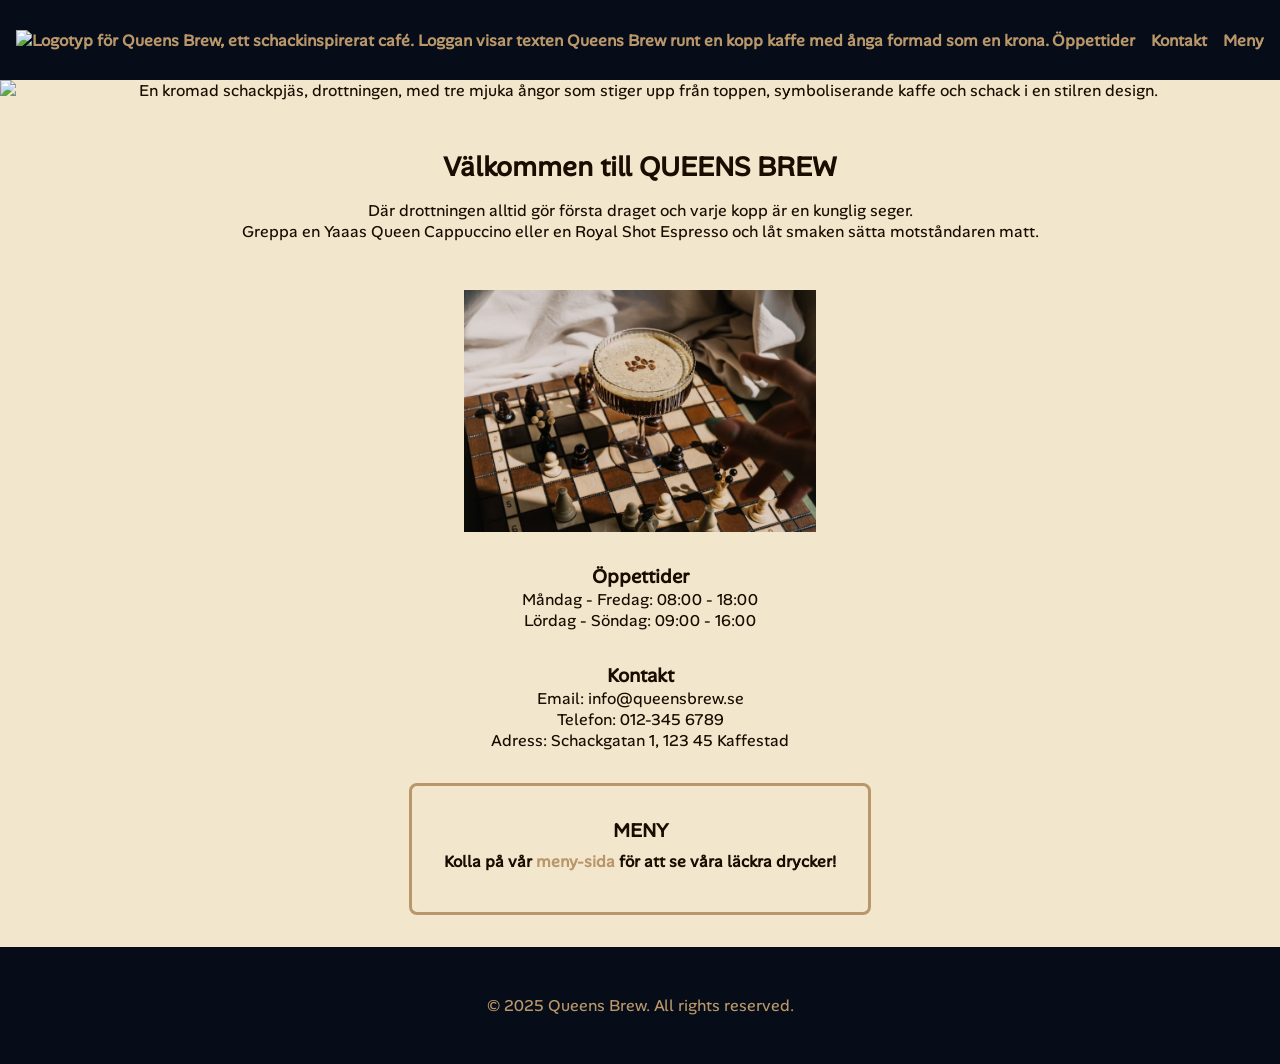
==== index.html @ 18743c52 "Hemsida för mobil - Klar!" ====
<!DOCTYPE html>
<html lang="en">
    <head>
        <meta charset="UTF-8" />
        <meta name="viewport" content="width=device-width, initial-scale=1.0" />
        <link rel="icon" type="image/x-icon" href="./Images/Favicon.png" />
        <link rel="stylesheet" href="style.css" />
        <title>Queens Brew</title>
    </head>
    <body>
        <header>
            <a href="index.html"
                ><img
                    src="Images/Logo.png"
                    alt="Logotyp för Queens Brew, ett schackinspirerat café. Loggan visar texten Queens Brew runt en kopp kaffe med ånga formad som en krona."
            /></a>
            <nav>
                <ul>
                    <li><a href="#Öppettider och Kontakt">Öppettider</a></li>
                    <li><a href="#Öppettider och Kontakt">Kontakt</a></li>
                    <li><a href="meny.html">Meny</a></li>
                </ul>
            </nav>
        </header>

        <main>
            <img
                id="queen"
                src="Images/queen-steam.png"
                alt="En kromad schackpjäs, drottningen, med tre mjuka ångor som stiger upp från toppen, symboliserande kaffe och schack i en stilren design."
            />

            <section id="välkommen">
                <h1>Välkommen till QUEENS BREW</h1>
                <p>
                    Där drottningen alltid gör första draget och varje kopp är
                    en kunglig seger.
                </p>
                <p>
                    Greppa en Yaaas Queen Cappuccino eller en Royal Shot
                    Espresso och låt smaken sätta motståndaren matt.
                </p>
            </section>

            <img id="coffee" src="./Images/Coffee.avif" alt="" />

            <section id="Öppettider och Kontakt">
                <h2>Öppettider</h2>
                <p>Måndag - Fredag: 08:00 - 18:00</p>
                <p>Lördag - Söndag: 09:00 - 16:00</p>
                <h2>Kontakt</h2>
                <p>Email: info@queensbrew.se</p>
                <p>Telefon: 012-345 6789</p>
                <p>Adress: Schackgatan 1, 123 45 Kaffestad</p>
            </section>

            <section id="meny">
                <h2>MENY</h2>
                <p>
                    Kolla på vår <a href="meny.html">meny-sida</a> för att se
                    våra läckra drycker!
                </p>
            </section>
        </main>
        <footer>
            <p>&copy; 2025 Queens Brew. All rights reserved.</p>
        </footer>
    </body>
</html>
---- style.css ----
@font-face {
    font-family: AlanSans;
    src: url(./Fonts/AlanSans-Regular.ttf) format('truetype');
}

* {
    margin: 0;
    padding: 0;
    font-family: AlanSans, Arial, sans-serif;
    font-size: 1rem;
}

body {
  display: flex;
  flex-direction: column;
  min-height: 100vh;
}

header {
    background-color: #060d18;
    padding: 0rem 1rem 0rem 1rem;
    display: flex;
    justify-content: space-between;
    align-items: center;
    height: 5rem;
}

header img {
    height: auto;
    width: 4rem;
    margin:0;
}

a {
    text-decoration: none;
    color: #ba976a;
    font-weight: bold;
}

a:hover, a:focus {
  text-decoration: underline;
}

header ul {
    color: #f2e6cc;
    display: flex;
    list-style: none;
    gap: 1rem;
}

main {
    display: flex;
    flex: 1;
    flex-direction: column;
    align-items: center;
    color: #1a0d00;
    background-color: #f2e6cc;
    text-align: center;
}

#queen {
    width: 100%;
    height: auto;
}

main h1 {
    margin-bottom: 1rem;
    font-size: 1.7rem;
}

#välkommen {
    padding-inline: 3rem;
    padding-block: 3rem;
}

#coffee {
    width: 22rem;
}

main h2 {
    margin: 2rem 0rem 0rem 0rem;
    font-size: 1.2rem;
}

#info {
    text-align: left;
}

#meny {
    border: #ba976a solid 0.2rem;
    padding: 2rem;
    margin: 2rem;
    border-radius: 0.5rem;
    text-align: center;
}

#meny h2 {
    margin: 0rem;
    font-size: 1.2rem;
}

#meny p {
    margin: 0.5rem 0rem;
    font-weight: bold;
}

footer {
    background-color: #060d18;
    color: #ba976a;
    text-align: center;
    padding: 3rem;
}
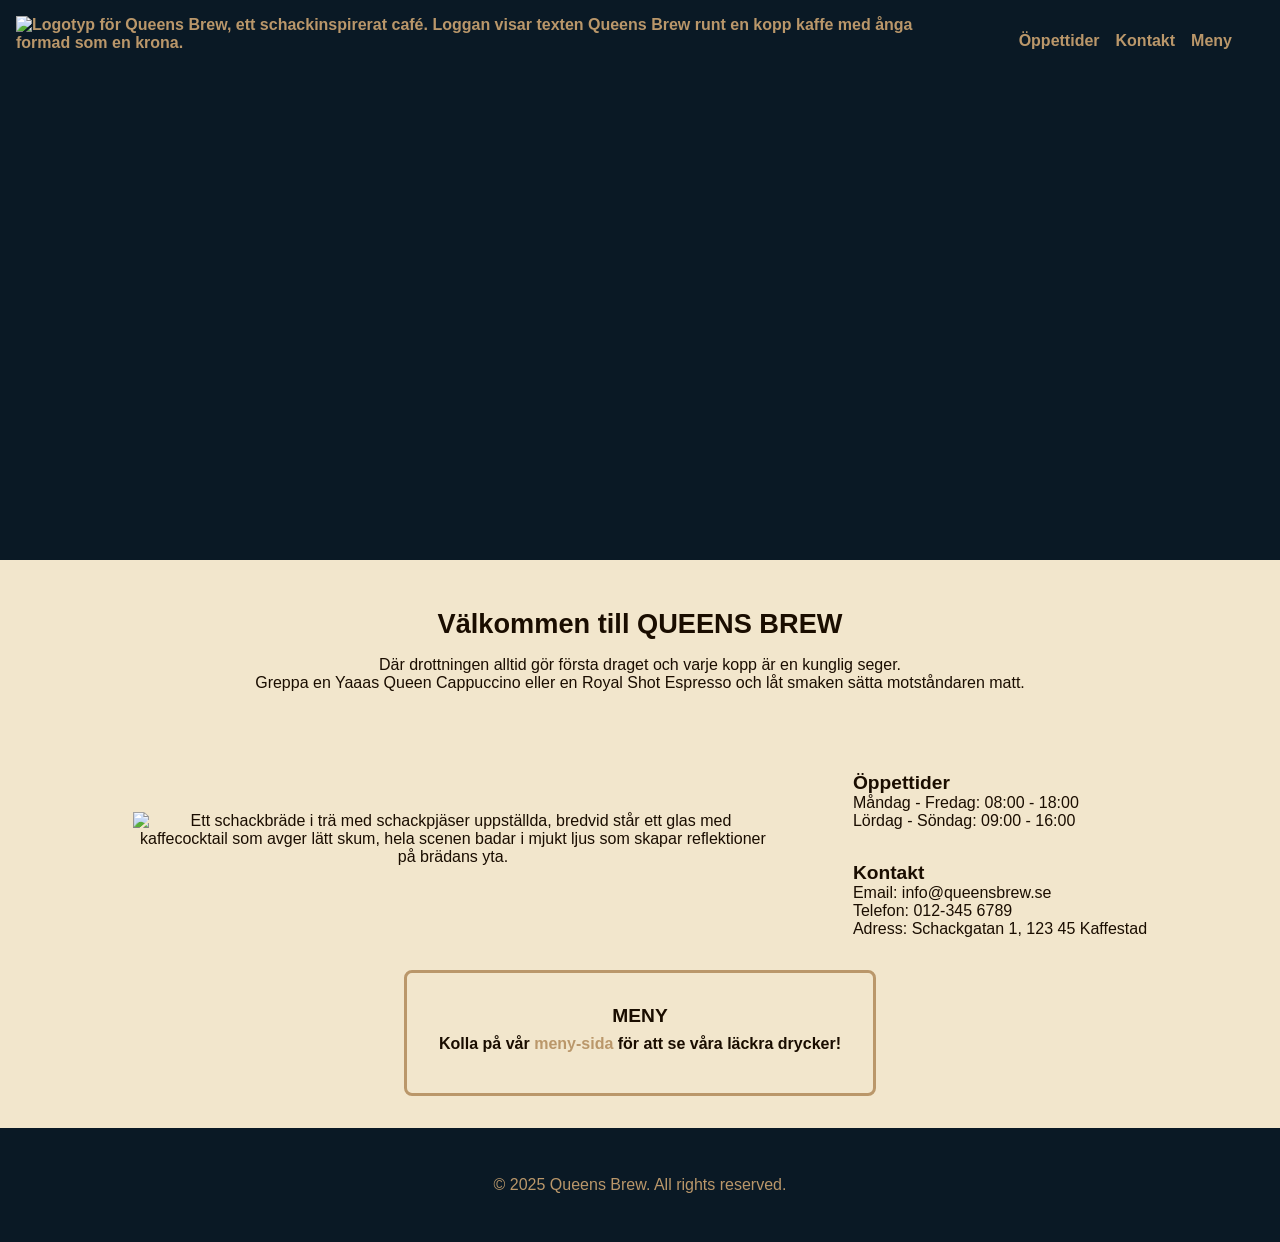
==== commit 50cb2f5e: "media query" ====
--- a/index.html
+++ b/index.html
@@ -3,7 +3,7 @@
     <head>
         <meta charset="UTF-8" />
         <meta name="viewport" content="width=device-width, initial-scale=1.0" />
-        <link rel="icon" type="image/x-icon" href="./Images/Favicon.png" />
+        <link rel="icon" type="image/x-icon" href="./images/Favicon.png" />
         <link rel="stylesheet" href="style.css" />
         <title>Queens Brew</title>
     </head>
@@ -11,25 +11,19 @@
         <header>
             <a href="index.html"
                 ><img
-                    src="Images/Logo.png"
+                    src="images/Logo.png"
                     alt="Logotyp för Queens Brew, ett schackinspirerat café. Loggan visar texten Queens Brew runt en kopp kaffe med ånga formad som en krona."
             /></a>
             <nav>
                 <ul>
-                    <li><a href="#Öppettider och Kontakt">Öppettider</a></li>
-                    <li><a href="#Öppettider och Kontakt">Kontakt</a></li>
+                    <li><a href="#öppettider-kontakt">Öppettider</a></li>
+                    <li><a href="#öppettider-kontakt">Kontakt</a></li>
                     <li><a href="meny.html">Meny</a></li>
                 </ul>
             </nav>
         </header>
 
         <main>
-            <img
-                id="queen"
-                src="Images/queen-steam.png"
-                alt="En kromad schackpjäs, drottningen, med tre mjuka ångor som stiger upp från toppen, symboliserande kaffe och schack i en stilren design."
-            />
-
             <section id="välkommen">
                 <h1>Välkommen till QUEENS BREW</h1>
                 <p>
@@ -42,16 +36,21 @@
                 </p>
             </section>
 
-            <img id="coffee" src="./Images/Coffee.avif" alt="" />
-
-            <section id="Öppettider och Kontakt">
-                <h2>Öppettider</h2>
-                <p>Måndag - Fredag: 08:00 - 18:00</p>
-                <p>Lördag - Söndag: 09:00 - 16:00</p>
-                <h2>Kontakt</h2>
-                <p>Email: info@queensbrew.se</p>
-                <p>Telefon: 012-345 6789</p>
-                <p>Adress: Schackgatan 1, 123 45 Kaffestad</p>
+            <section id="öppettider-kontakt">
+                <img
+                    id="coffee"
+                    src="./images/Coffee.avif"
+                    alt="Ett schackbräde i trä med schackpjäser uppställda, bredvid står ett glas med kaffecocktail som avger lätt skum, hela scenen badar i mjukt ljus som skapar reflektioner på brädans yta."
+                />
+                <div id="info">
+                    <h2>Öppettider</h2>
+                    <p>Måndag - Fredag: 08:00 - 18:00</p>
+                    <p>Lördag - Söndag: 09:00 - 16:00</p>
+                    <h2>Kontakt</h2>
+                    <p>Email: info@queensbrew.se</p>
+                    <p>Telefon: 012-345 6789</p>
+                    <p>Adress: Schackgatan 1, 123 45 Kaffestad</p>
+                </div>
             </section>
 
             <section id="meny">
--- a/style.css
+++ b/style.css
@@ -1,6 +1,6 @@
 @font-face {
     font-family: AlanSans;
-    src: url(./Fonts/AlanSans-Regular.ttf) format('truetype');
+    src: url(./fonts/AlanSans-Regular.ttf) format('truetype');
 }
 
 * {
@@ -10,25 +10,27 @@
     font-size: 1rem;
 }
 
-body {
-  display: flex;
-  flex-direction: column;
-  min-height: 100vh;
+header {
+    background-color: #0a1925;
+    display: flex;
+    justify-content: space-between;
+    background-image: url(./images/queen1.png);
+    background-size: 100%;
+    background-position: center;
+    background-repeat: no-repeat;
+    background-size: cover;
+    height: 35rem;
 }
 
-header {
-    background-color: #060d18;
+nav {
     padding: 0rem 1rem 0rem 1rem;
-    display: flex;
-    justify-content: space-between;
-    align-items: center;
-    height: 5rem;
+    margin: 2rem;
 }
 
 header img {
     height: auto;
     width: 4rem;
-    margin:0;
+    margin: 1rem;
 }
 
 a {
@@ -37,8 +39,9 @@
     font-weight: bold;
 }
 
-a:hover, a:focus {
-  text-decoration: underline;
+a:hover,
+a:focus {
+    text-decoration: underline;
 }
 
 header ul {
@@ -58,11 +61,6 @@
     text-align: center;
 }
 
-#queen {
-    width: 100%;
-    height: auto;
-}
-
 main h1 {
     margin-bottom: 1rem;
     font-size: 1.7rem;
@@ -74,7 +72,7 @@
 }
 
 #coffee {
-    width: 22rem;
+    width: 20rem;
 }
 
 main h2 {
@@ -105,8 +103,27 @@
 }
 
 footer {
-    background-color: #060d18;
+    background-color: #0a1925;
     color: #ba976a;
     text-align: center;
     padding: 3rem;
 }
+
+@media (min-width: 1024px) {
+    header {
+        background-image: url(./images/queen2.png);
+        height: 35rem;
+    }
+    nav {
+        margin: 2rem;
+    }
+    #öppettider-kontakt {
+        display: flex;
+        align-items: center;
+        gap: 5rem;
+    }
+    #coffee {
+        width: 40rem;
+        height: auto;
+    }
+}
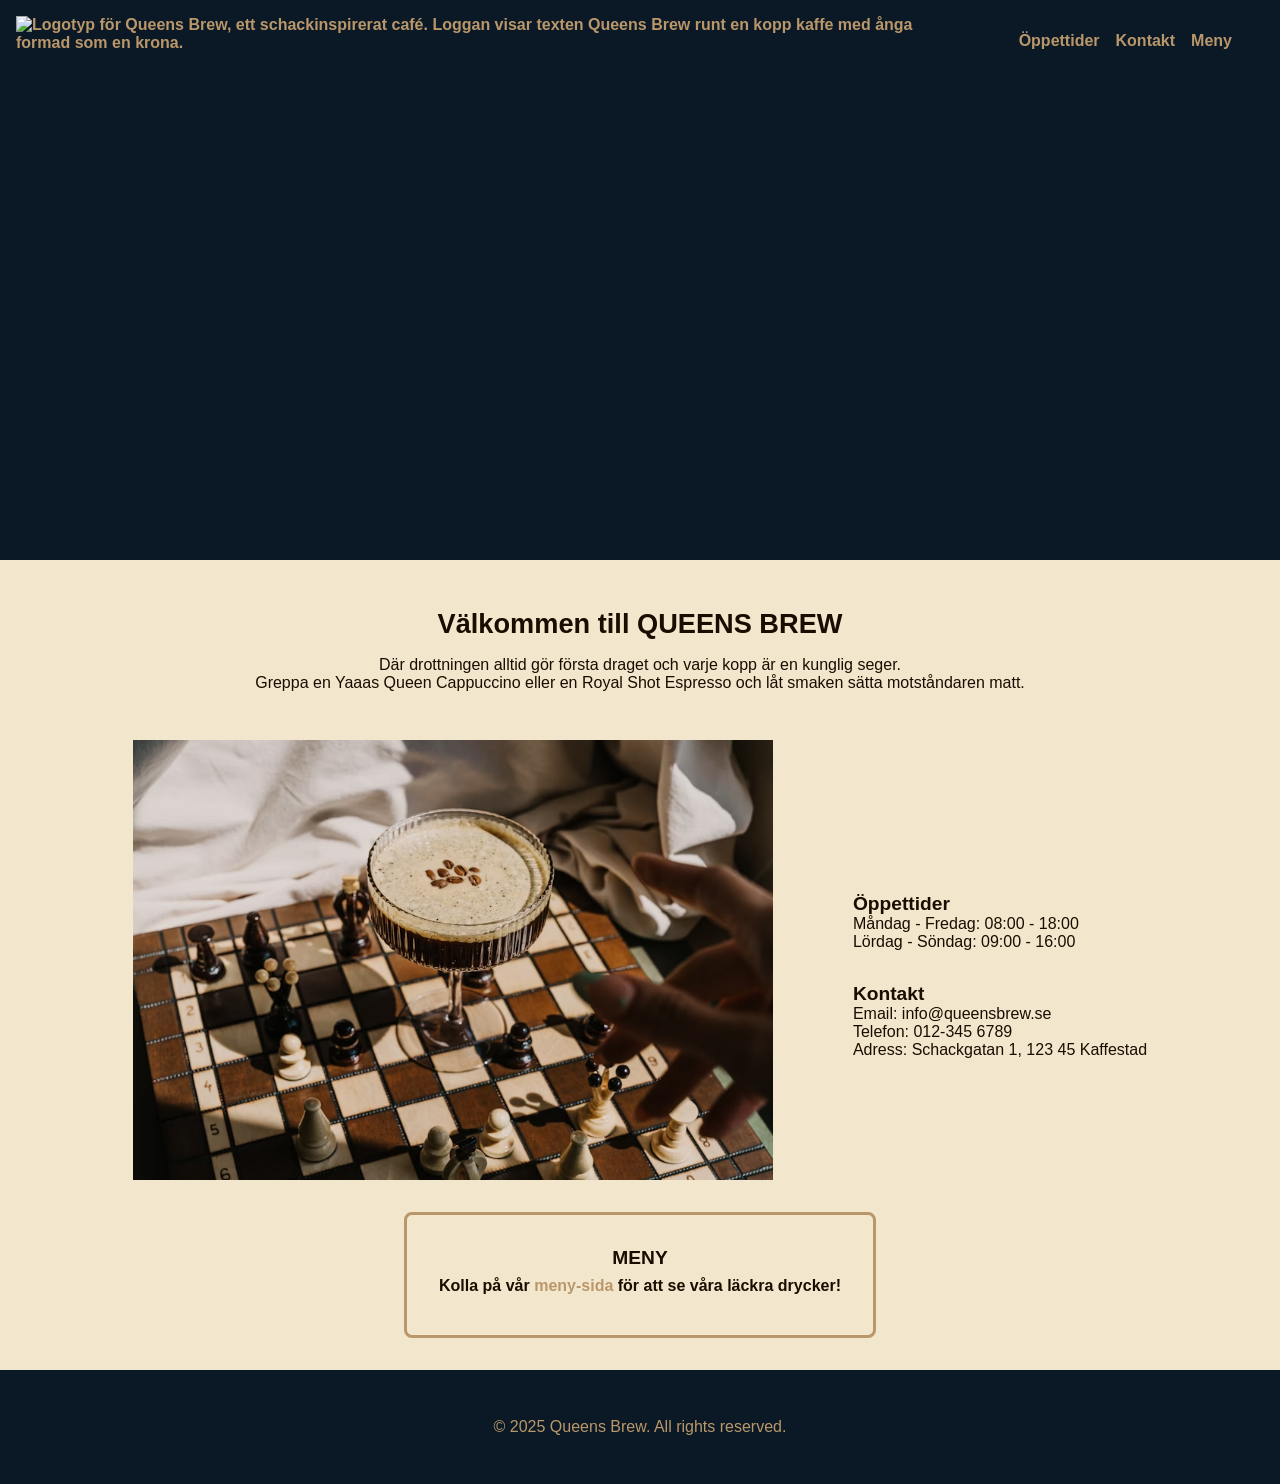
==== commit 5c21a121: "Fix image paths" ====
--- a/index.html
+++ b/index.html
@@ -1,19 +1,36 @@
+<!--
+HTML-kommentar: Strukturöversikt
+1. Header-sektion innehåller logotyp och navigering
+   1.1 Logotyp som också fungerar som länk till startsidan
+   1.2 Navigationsmeny
+2. Main-sektion innehåller huvudinnehållet på sidan
+   2.1 Välkomstsektion
+   2.2 Öppettider och kontaktinformation
+       2.2.1 Bild med alt-text som beskriver innehållet för skärmläsare
+       2.2.2 Div med textinformation om öppettider och kontakt
+   2.3 Menysektion som länkar vidare till en separat sida
+3. Footer-sektion med copyright
+-->
+
 <!DOCTYPE html>
 <html lang="en">
     <head>
         <meta charset="UTF-8" />
         <meta name="viewport" content="width=device-width, initial-scale=1.0" />
-        <link rel="icon" type="image/x-icon" href="./images/Favicon.png" />
+        <link rel="icon" type="image/x-icon" href="./Images/Favicon.png" />
         <link rel="stylesheet" href="style.css" />
         <title>Queens Brew</title>
     </head>
     <body>
+        <!-- 1. Header-sektion innehåller logotyp och navigering -->
         <header>
+            <!-- 1.1 Logotyp som också fungerar som länk till startsidan -->
             <a href="index.html"
                 ><img
-                    src="images/Logo.png"
+                    src="Images/Logo.png"
                     alt="Logotyp för Queens Brew, ett schackinspirerat café. Loggan visar texten Queens Brew runt en kopp kaffe med ånga formad som en krona."
             /></a>
+            <!-- 1.2 Navigationsmeny -->
             <nav>
                 <ul>
                     <li><a href="#öppettider-kontakt">Öppettider</a></li>
@@ -23,7 +40,9 @@
             </nav>
         </header>
 
+        <!-- 2. Main-sektion innehåller huvudinnehållet på sidan -->
         <main>
+            <!-- 2.1 Välkomstsektion -->
             <section id="välkommen">
                 <h1>Välkommen till QUEENS BREW</h1>
                 <p>
@@ -36,12 +55,15 @@
                 </p>
             </section>
 
+            <!-- 2.2 Öppettider och kontaktinformation -->
             <section id="öppettider-kontakt">
+                <!-- 2.2.1 Bild med alt-text som beskriver innehållet för skärmläsare -->
                 <img
                     id="coffee"
-                    src="./images/Coffee.avif"
+                    src="./Images/Coffee.avif"
                     alt="Ett schackbräde i trä med schackpjäser uppställda, bredvid står ett glas med kaffecocktail som avger lätt skum, hela scenen badar i mjukt ljus som skapar reflektioner på brädans yta."
                 />
+                <!-- 2.2.2 Div med textinformation om öppettider och kontakt -->
                 <div id="info">
                     <h2>Öppettider</h2>
                     <p>Måndag - Fredag: 08:00 - 18:00</p>
@@ -53,6 +75,7 @@
                 </div>
             </section>
 
+            <!-- 2.3 Menysektion som länkar vidare till en separat sida -->
             <section id="meny">
                 <h2>MENY</h2>
                 <p>
@@ -61,6 +84,8 @@
                 </p>
             </section>
         </main>
+
+        <!-- 3. Footer-sektion med copyright -->
         <footer>
             <p>&copy; 2025 Queens Brew. All rights reserved.</p>
         </footer>
--- a/style.css
+++ b/style.css
@@ -1,3 +1,21 @@
+/*
+CSS-kommentar: Strukturöversikt
+1. Font-face och global styling
+2. Header
+   2.1 Header-bakgrund och layout
+   2.2 Navigationsmeny
+   2.3 Logotyp i headern
+   2.4 Länkar i headern
+   2.5 Lista i header (navigation)
+3. Main-sektion
+   3.1 Välkomstsektion
+   3.2 Öppettider och kontakt
+   3.3 Meny-sektion
+4. Footer
+5. Media query för större skärmar
+*/
+
+/* 1. Font-face och global styling */
 @font-face {
     font-family: AlanSans;
     src: url(./fonts/AlanSans-Regular.ttf) format('truetype');
@@ -10,29 +28,33 @@
     font-size: 1rem;
 }
 
+/* 2. Header */
 header {
+    /* 2.1 Header-bakgrund och layout */
     background-color: #0a1925;
     display: flex;
     justify-content: space-between;
     background-image: url(./images/queen1.png);
-    background-size: 100%;
     background-position: center;
     background-repeat: no-repeat;
     background-size: cover;
     height: 35rem;
 }
 
+/* 2.2 Navigationsmeny */
 nav {
     padding: 0rem 1rem 0rem 1rem;
     margin: 2rem;
 }
 
+/* 2.3 Logotyp i headern */
 header img {
     height: auto;
     width: 4rem;
     margin: 1rem;
 }
 
+/* 2.4 Länkar i headern */
 a {
     text-decoration: none;
     color: #ba976a;
@@ -44,6 +66,7 @@
     text-decoration: underline;
 }
 
+/* 2.5 Lista i header (navigation) */
 header ul {
     color: #f2e6cc;
     display: flex;
@@ -51,6 +74,7 @@
     gap: 1rem;
 }
 
+/* 3. Main-sektion */
 main {
     display: flex;
     flex: 1;
@@ -61,6 +85,7 @@
     text-align: center;
 }
 
+/* 3.1 Välkomstsektion */
 main h1 {
     margin-bottom: 1rem;
     font-size: 1.7rem;
@@ -71,6 +96,7 @@
     padding-block: 3rem;
 }
 
+/* 3.2 Öppettider och kontakt */
 #coffee {
     width: 20rem;
 }
@@ -84,6 +110,7 @@
     text-align: left;
 }
 
+/* 3.3 Meny-sektion */
 #meny {
     border: #ba976a solid 0.2rem;
     padding: 2rem;
@@ -102,6 +129,7 @@
     font-weight: bold;
 }
 
+/* 4. Footer */
 footer {
     background-color: #0a1925;
     color: #ba976a;
@@ -109,7 +137,8 @@
     padding: 3rem;
 }
 
-@media (min-width: 1024px) {
+/* 5. Media query för större skärmar */
+@media (min-width: 980px) {
     header {
         background-image: url(./images/queen2.png);
         height: 35rem;
